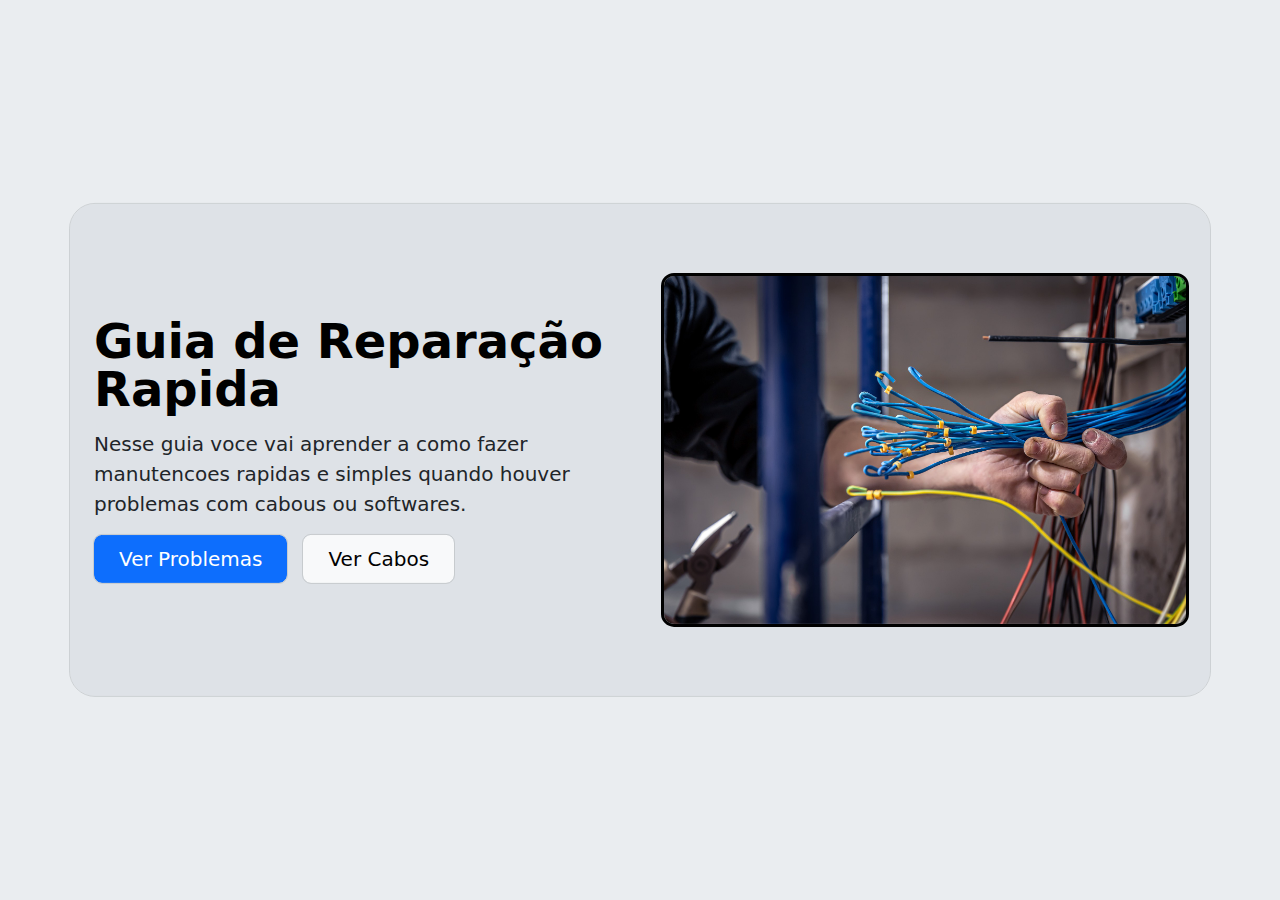
==== index.html @ 29a517f6 "Add files via upload" ====
<!DOCTYPE html>
<html lang="en">
<head>
    <meta charset="UTF-8">
    <meta name="viewport" content="width=device-width, initial-scale=1">
    <title>Reparação Rápida</title>
    <link rel="stylesheet" href="./styles.css">
    <link href="https://cdn.jsdelivr.net/npm/bootstrap@5.3.3/dist/css/bootstrap.min.css" rel="stylesheet" integrity="sha384-QWTKZyjpPEjISv5WaRU9OFeRpok6YctnYmDr5pNlyT2bRjXh0JMhjY6hW+ALEwIH" crossorigin="anonymous">
</head>
<body class="bgcolor">
      <div class="container col-xxl-8 px-4 py-4 position-absolute top-50 start-50 translate-middle bgcolor2">
        <div class="row flex-lg-row-reverse align-items-center g-5 py-5">
          <div class="col-10 col-sm-8 col-lg-6">
            <img src="./img/repair.jpg" class="d-block mx-lg-auto img-fluid outline" alt="reparando cabos" width="800" height="467" loading="lazy">
          </div>
          <div class="col-lg-6">
            <h1 class="display-5 fw-bold text-body-emphasis lh-1 mb-3">Guia de Reparação Rapida</h1>
            <p class="lead">Nesse guia voce vai aprender a como fazer manutencoes rapidas e simples quando houver problemas com cabous ou softwares.</p>
            <div class="d-grid gap-2 d-md-flex justify-content-md-start">
              <a href="problems.html"><button type="button" class="btn btn-primary btn-lg px-4 me-md-2 outlinebuttons">Ver Problemas</button></a>
              <a href="cables.html"><button type="button" class="btn btn-light btn-lg px-4 outlinebuttons">Ver Cabos</button></a>
            </div>
          </div>
        </div>
      </div>

    <script src="https://cdn.jsdelivr.net/npm/bootstrap@5.3.3/dist/js/bootstrap.bundle.min.js" integrity="sha384-YvpcrYf0tY3lHB60NNkmXc5s9fDVZLESaAA55NDzOxhy9GkcIdslK1eN7N6jIeHz" crossorigin="anonymous"></script>
    <script src="https://cdn.jsdelivr.net/npm/@popperjs/core@2.11.8/dist/umd/popper.min.js" integrity="sha384-I7E8VVD/ismYTF4hNIPjVp/Zjvgyol6VFvRkX/vR+Vc4jQkC+hVqc2pM8ODewa9r" crossorigin="anonymous"></script>
    <script src="https://cdn.jsdelivr.net/npm/bootstrap@5.3.3/dist/js/bootstrap.min.js" integrity="sha384-0pUGZvbkm6XF6gxjEnlmuGrJXVbNuzT9qBBavbLwCsOGabYfZo0T0to5eqruptLy" crossorigin="anonymous"></script>
</body>
</html>
---- styles.css ----
@import url('https://cdnjs.cloudflare.com/ajax/libs/bootstrap/5.0.1/css/bootstrap.min.css');

body{
    margin: 0;
    padding: 0;
}

.img-fluid {
    max-width: 100%;
    height: auto;
}

.d-block {
    display: block !important;
}

img{
    vertical-align: middle;
    border-radius: 10px;
}

.outline{
    outline: black solid 3px;
}

.centercover{
    margin-top: 50%;
}

.bgcolor{
    background-color: rgb(234, 237, 240);
}

.bgcolor2{
    outline: rgb(205, 209, 212) solid .5px;
    background-color: rgb(222, 226, 231);
    border-radius: 25px;
}

.outlinebuttons{
    outline: rgb(199, 203, 206) solid 1px;
}
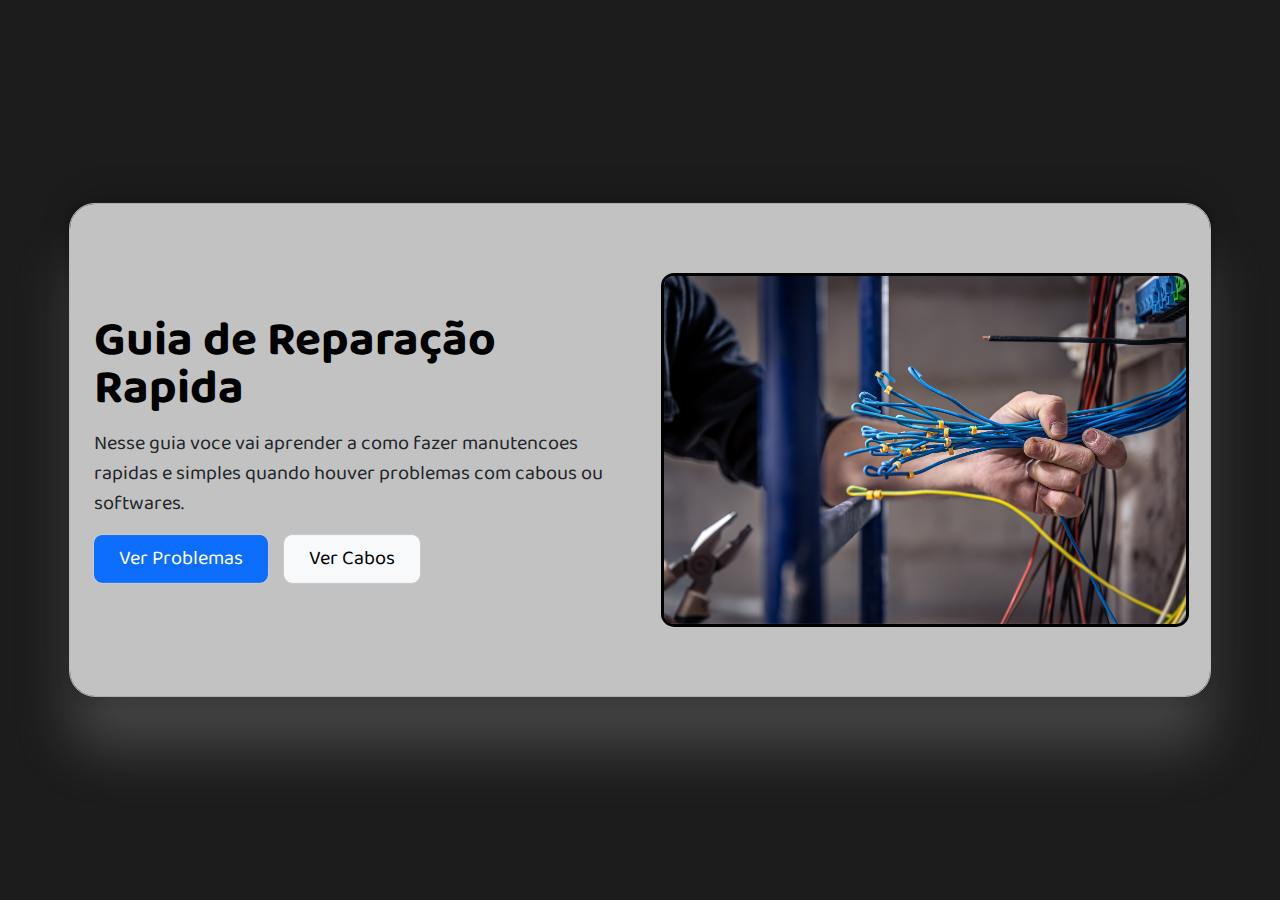
==== commit 8ff88c2b: "Add files via upload" ====
--- a/index.html
+++ b/index.html
@@ -4,10 +4,14 @@
     <meta charset="UTF-8">
     <meta name="viewport" content="width=device-width, initial-scale=1">
     <title>Reparação Rápida</title>
+    <link rel="icon" type="image/x-icon" href="./img/helpingsafe.png">
     <link rel="stylesheet" href="./styles.css">
+    <link rel="preconnect" href="https://fonts.googleapis.com">
+    <link rel="preconnect" href="https://fonts.gstatic.com" crossorigin>
+    <link href="https://fonts.googleapis.com/css2?family=Baloo+Paaji+2:wght@400..800&display=swap" rel="stylesheet">
     <link href="https://cdn.jsdelivr.net/npm/bootstrap@5.3.3/dist/css/bootstrap.min.css" rel="stylesheet" integrity="sha384-QWTKZyjpPEjISv5WaRU9OFeRpok6YctnYmDr5pNlyT2bRjXh0JMhjY6hW+ALEwIH" crossorigin="anonymous">
 </head>
-<body class="bgcolor">
+<body class="bgcolor baloo-paaji-2-everything">
       <div class="container col-xxl-8 px-4 py-4 position-absolute top-50 start-50 translate-middle bgcolor2">
         <div class="row flex-lg-row-reverse align-items-center g-5 py-5">
           <div class="col-10 col-sm-8 col-lg-6">
--- a/styles.css
+++ b/styles.css
@@ -1,4 +1,10 @@
 @import url('https://cdnjs.cloudflare.com/ajax/libs/bootstrap/5.0.1/css/bootstrap.min.css');
+
+*{
+    padding: 0;
+    margin: 0;
+    box-sizing: border-box;
+}
 
 body{
     margin: 0;
@@ -28,16 +34,63 @@
 }
 
 .bgcolor{
-    background-color: rgb(234, 237, 240);
+    background-color: #1C1C1C  ;
 }
 
 .bgcolor2{
-    outline: rgb(205, 209, 212) solid .5px;
-    background-color: rgb(222, 226, 231);
+    outline: rgb(187, 184, 184) solid .5px;
+    background-color: #C2C2C2;
     border-radius: 25px;
+    box-shadow: rgba(190, 187, 187, 0.25) 0px 54px 55px, rgba(0, 0, 0, 0.12) 0px -12px 30px, rgba(0, 0, 0, 0.12) 0px 4px 6px, rgba(0, 0, 0, 0.17) 0px 12px 13px, rgba(0, 0, 0, 0.09) 0px -3px 5px;
 }
 
 .outlinebuttons{
     outline: rgb(199, 203, 206) solid 1px;
 }
 
+.card-img-top{
+    border-radius: 25px;
+    padding: 0;
+    padding-bottom: 20px;
+}
+.card{
+    border-radius: 30px;
+    box-shadow: rgba(255, 255, 255, 0.35) 0px 5px 15px;
+}
+
+.card-body{
+    padding: 25px;
+    margin-top: -15px; 
+}
+
+.nvtam{
+    height: 70px;
+}
+
+
+/* fontes 
+    <uniquifier>: Use a unique and descriptive class name
+    <weight>: Use a value from 400 to 800 */
+
+.baloo-paaji-2-everything {
+  font-family: "Baloo Paaji 2", sans-serif;
+  font-optical-sizing: auto;
+  font-weight: 500;
+  font-style: normal;
+}
+
+.baloo-paaji-2-nav {
+    font-family: "Baloo Paaji 2", sans-serif;
+    font-optical-sizing: auto;
+    font-weight: 500;
+    font-style: normal;
+    font-size: 25px;
+}
+
+.fontcarousel{
+    color: black;
+}
+
+.shadowcarousel{
+    box-shadow: rgba(223, 222, 222, 0.25) 0px 54px 55px, rgba(0, 0, 0, 0.12) 0px -12px 30px, rgba(0, 0, 0, 0.12) 0px 4px 6px, rgba(0, 0, 0, 0.17) 0px 12px 13px, rgba(0, 0, 0, 0.09) 0px -3px 5px;
+}
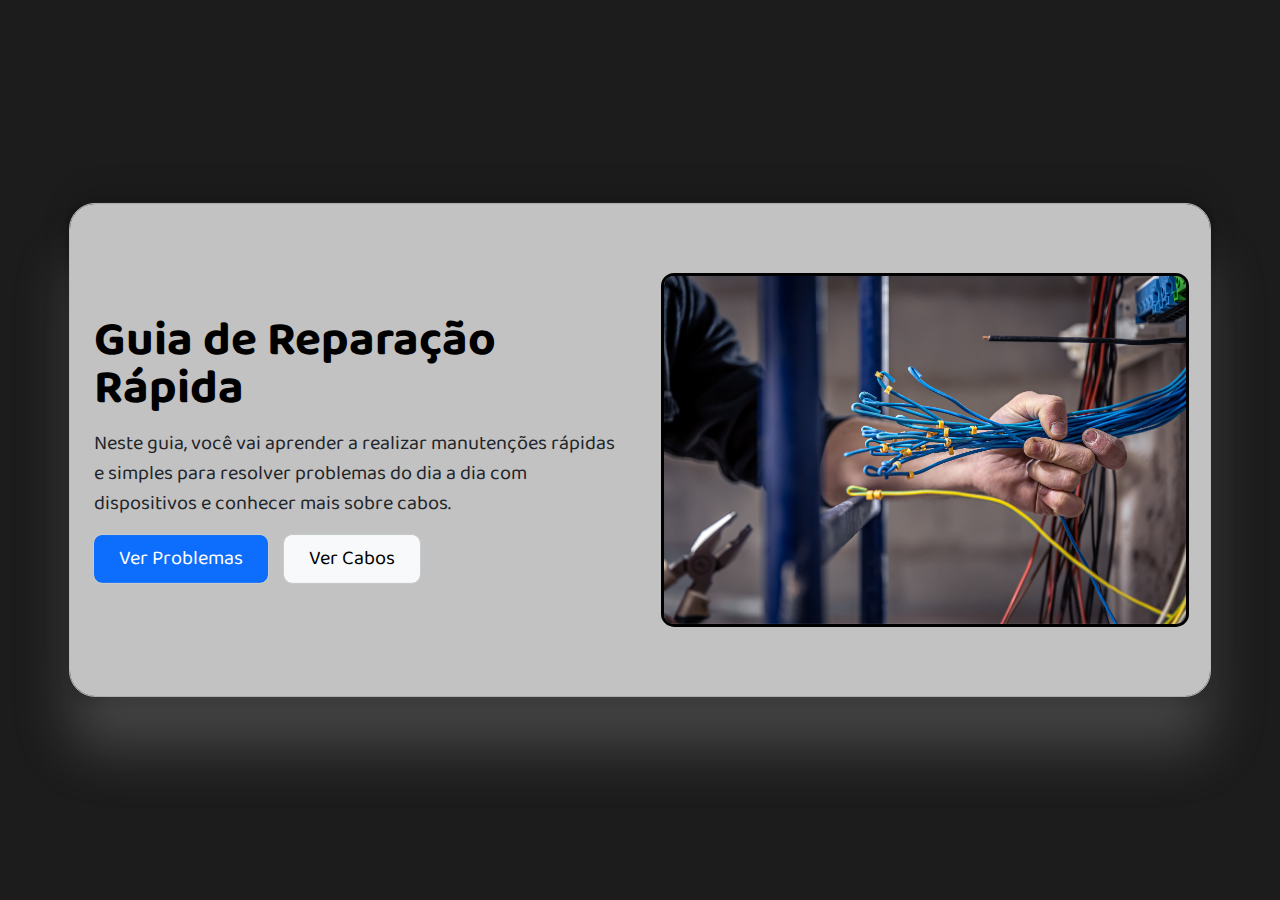
==== commit 0df80134: "Add files via upload" ====
--- a/index.html
+++ b/index.html
@@ -18,8 +18,8 @@
             <img src="./img/repair.jpg" class="d-block mx-lg-auto img-fluid outline" alt="reparando cabos" width="800" height="467" loading="lazy">
           </div>
           <div class="col-lg-6">
-            <h1 class="display-5 fw-bold text-body-emphasis lh-1 mb-3">Guia de Reparação Rapida</h1>
-            <p class="lead">Nesse guia voce vai aprender a como fazer manutencoes rapidas e simples quando houver problemas com cabous ou softwares.</p>
+            <h1 class="display-5 fw-bold text-body-emphasis lh-1 mb-3">Guia de Reparação Rápida</h1>
+            <p class="lead">Neste guia, você vai aprender a realizar manutenções rápidas e simples para resolver problemas do dia a dia com dispositivos e conhecer mais sobre cabos.</p>
             <div class="d-grid gap-2 d-md-flex justify-content-md-start">
               <a href="problems.html"><button type="button" class="btn btn-primary btn-lg px-4 me-md-2 outlinebuttons">Ver Problemas</button></a>
               <a href="cables.html"><button type="button" class="btn btn-light btn-lg px-4 outlinebuttons">Ver Cabos</button></a>
